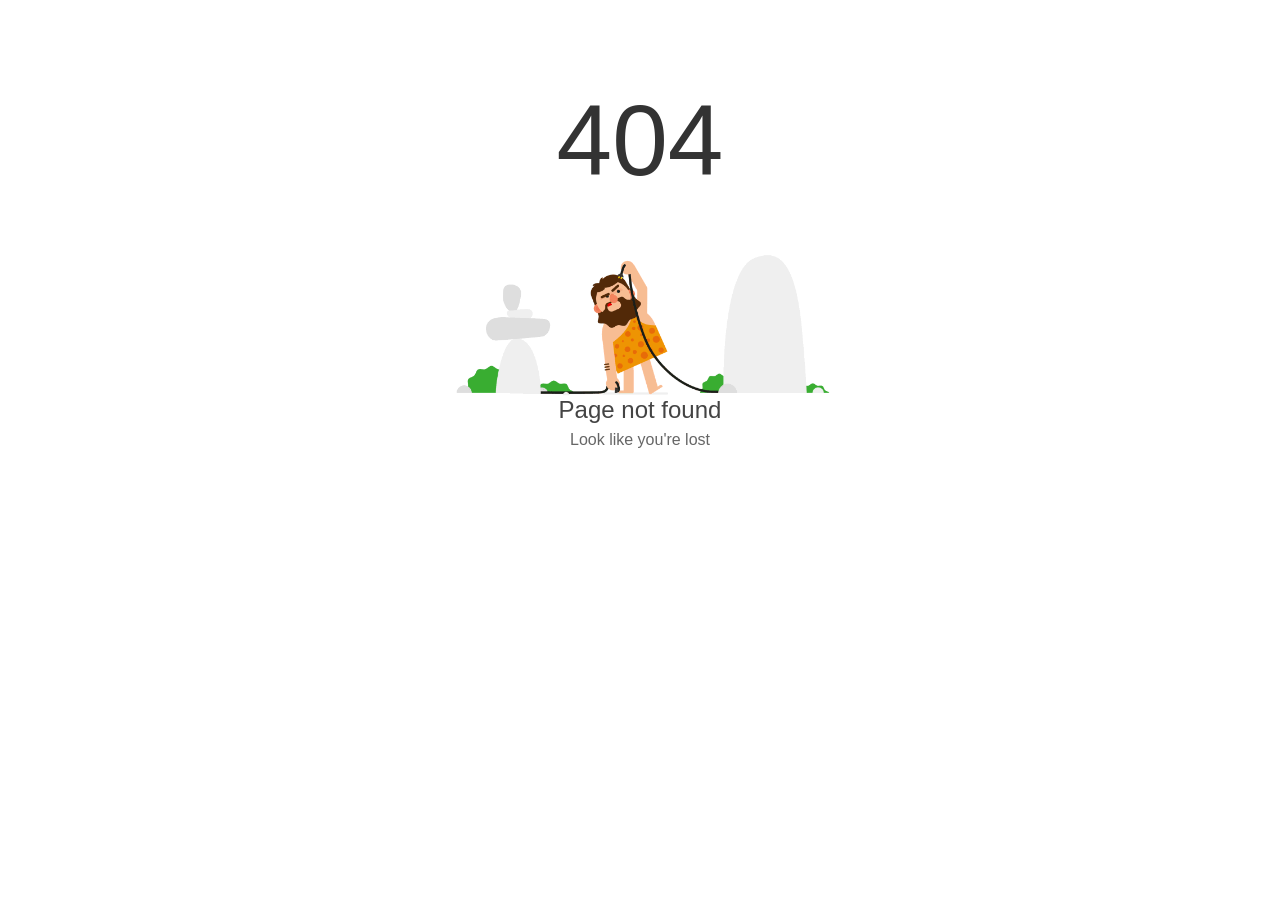
==== latihan 11/index.html @ a9150493 "Add files via upload" ====
<!DOCTYPE html>
<html lang="en">
  <head>
    <meta charset="utf-8" />
    <meta name="viewport" content="width=device-width, initial-scale=1" />
    <title>404 - Page Not Found</title>
    <link
      href="https://cdn.jsdelivr.net/npm/bootstrap@5.3.5/dist/css/bootstrap.min.css"
      rel="stylesheet"
      integrity="sha384-SgOJa3DmI69IUzQ2PVdRZhwQ+dy64/BUtbMJw1MZ8t5HZApcHrRKUc4W0kG879m7"
      crossorigin="anonymous"
    />
    <link rel="stylesheet" href="style.css" />
  </head>
  <body>
    <div class="container">
      <h1>404</h1>
      <img src="img/error-dribbble_2.gif" alt="Lost 404" class="lost-img" />
      <h2>Page not found</h2>
      <p>Look like you're lost</p>
    </div>
  </body>
</html>
---- latihan 11/style.css ----
* {
  margin: 0;
  padding: 0;
  box-sizing: border-box;
}

body {
  background-color: #fff;
  font-family: "Segoe UI", Tahoma, Geneva, Verdana, sans-serif;
  display: flex;
  justify-content: center;
  align-items: flex-start;
  height: 100vh;
  padding-top: 60px;
  text-align: center;
}

.container {
  max-width: 600px;
  padding: 20px;
  margin-top: 0;
}

h1 {
  font-size: 100px;
  color: #333;
}

h2 {
  font-size: 24px;
  color: #444;
  margin-bottom: 3px;
}

p {
  font-size: 16px;
  color: #666;
  margin-bottom: 5px;
}

.lost-img {
  width: 100%;
  max-width: 450px;
  height: auto;
  display: block;
  margin: 0 auto;
}
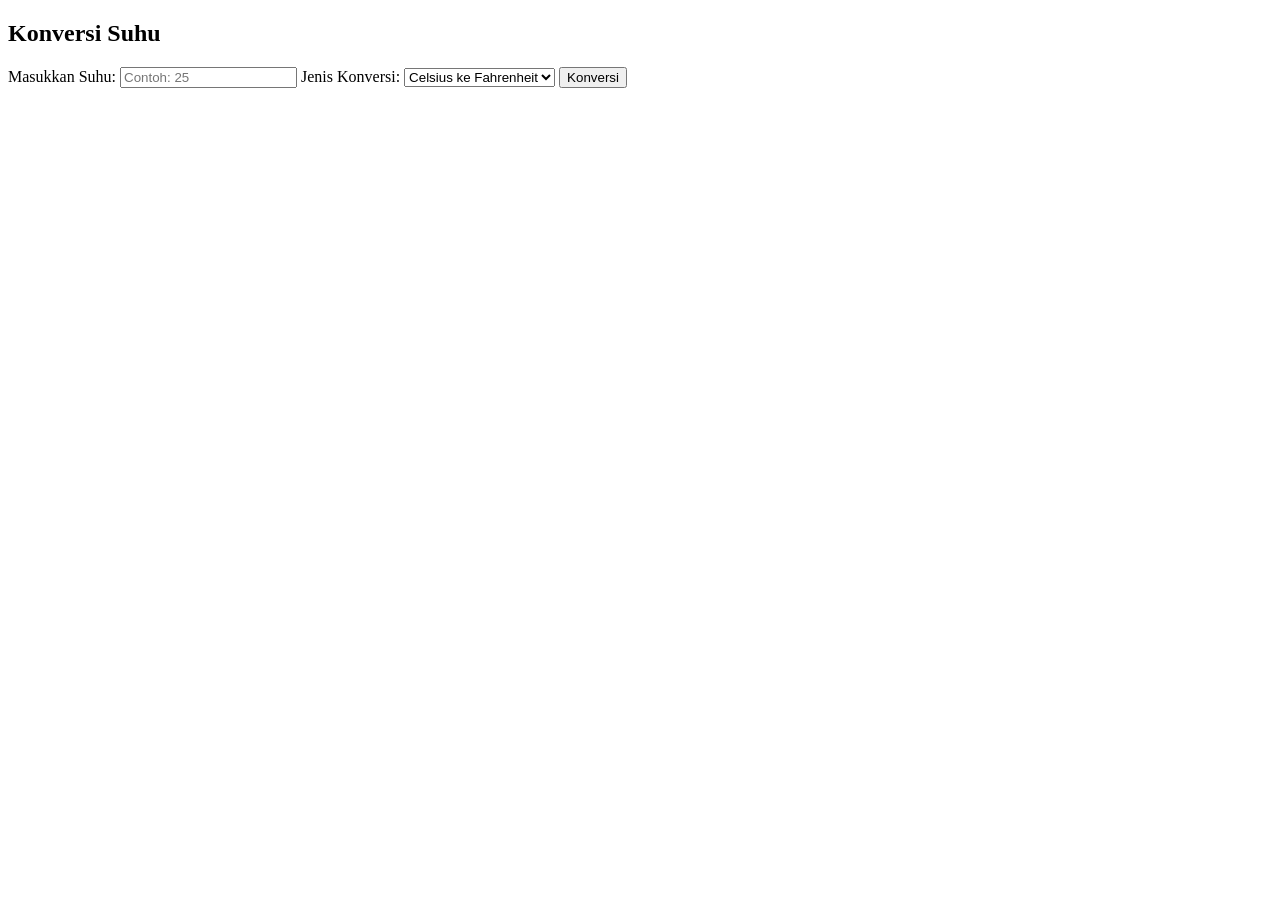
==== commit 19b81f05: "Add files via upload" ====
--- a/latihan 11/index.html
+++ b/latihan 11/index.html
@@ -1,23 +1,53 @@
 <!DOCTYPE html>
 <html lang="en">
   <head>
-    <meta charset="utf-8" />
-    <meta name="viewport" content="width=device-width, initial-scale=1" />
-    <title>404 - Page Not Found</title>
-    <link
-      href="https://cdn.jsdelivr.net/npm/bootstrap@5.3.5/dist/css/bootstrap.min.css"
-      rel="stylesheet"
-      integrity="sha384-SgOJa3DmI69IUzQ2PVdRZhwQ+dy64/BUtbMJw1MZ8t5HZApcHrRKUc4W0kG879m7"
-      crossorigin="anonymous"
-    />
-    <link rel="stylesheet" href="style.css" />
+    <meta charset="UTF-8" />
+    <meta name="viewport" content="width=device-width, initial-scale=1.0" />
+    <title>Konversi Suhu</title>
   </head>
   <body>
-    <div class="container">
-      <h1>404</h1>
-      <img src="img/error-dribbble_2.gif" alt="Lost 404" class="lost-img" />
-      <h2>Page not found</h2>
-      <p>Look like you're lost</p>
-    </div>
+    <h2>Konversi Suhu</h2>
+    <!-- Label dan input untuk memasukkan suhu -->
+    <label for="suhu">Masukkan Suhu:</label>
+    <input type="number" id="suhu" placeholder="Contoh: 25" />
+    <!-- Label dan dropdown/select untuk memilih jenis konversi suhu -->
+    <label for="jenis">Jenis Konversi:</label>
+    <select id="jenis">
+      <option value="CtoF">Celsius ke Fahrenheit</option>
+      <option value="FtoC">Fahrenheit ke Celsius</option>
+    </select>
+    <!-- Tombol yang akan memicu fungsi konversiSuhu saat diklik -->
+    <button onclick="konversiSuhu()">Konversi</button>
+    <!-- Area untuk menampilkan hasil konversi -->
+    <div id="output"></div>
+    <script>
+      // Fungsi untuk melakukan konversi suhu sesuai pilihan pengguna
+      function konversiSuhu() {
+        // Mengambil nilai suhu dari input dan mengubahnya menjadi angka desimal
+        float;
+        const suhu = parseFloat(document.getElementById("suhu").value);
+        // Mengambil nilai pilihan jenis konversi dari dropdown/select
+        const jenis = document.getElementById("jenis").value;
+        // Mengambil elemen output untuk menampilkan hasil
+        const output = document.getElementById("output"); // Variabel untuk menyimpan hasil konversi yang akan ditampilkan
+        let hasil = "";
+        // Mengecek apakah input suhu adalah angka yang valid
+        if (isNaN(suhu)) {
+          // Jika bukan angka valid, tampilkan pesan error
+          hasil = "Masukkan angka suhu yang valid.";
+        } else {
+          // Jika valid, lakukan konversi sesuai pilihan jenis
+          if (jenis === "CtoF") {
+            // Rumus konversi Celsius ke Fahrenheit: (C × 9/5) + 32
+            hasil = suhu + "°C = " + ((suhu * 9) / 5 + 32).toFixed(2) + "°F";
+          } else {
+            // Rumus konversi Fahrenheit ke Celsius: (F − 32) × 5/9
+            hasil = suhu + "°F = " + (((suhu - 32) * 5) / 9).toFixed(2) + "°C";
+          }
+        }
+        // Menampilkan hasil konversi di elemen output
+        output.textContent = hasil;
+      }
+    </script>
   </body>
 </html>
